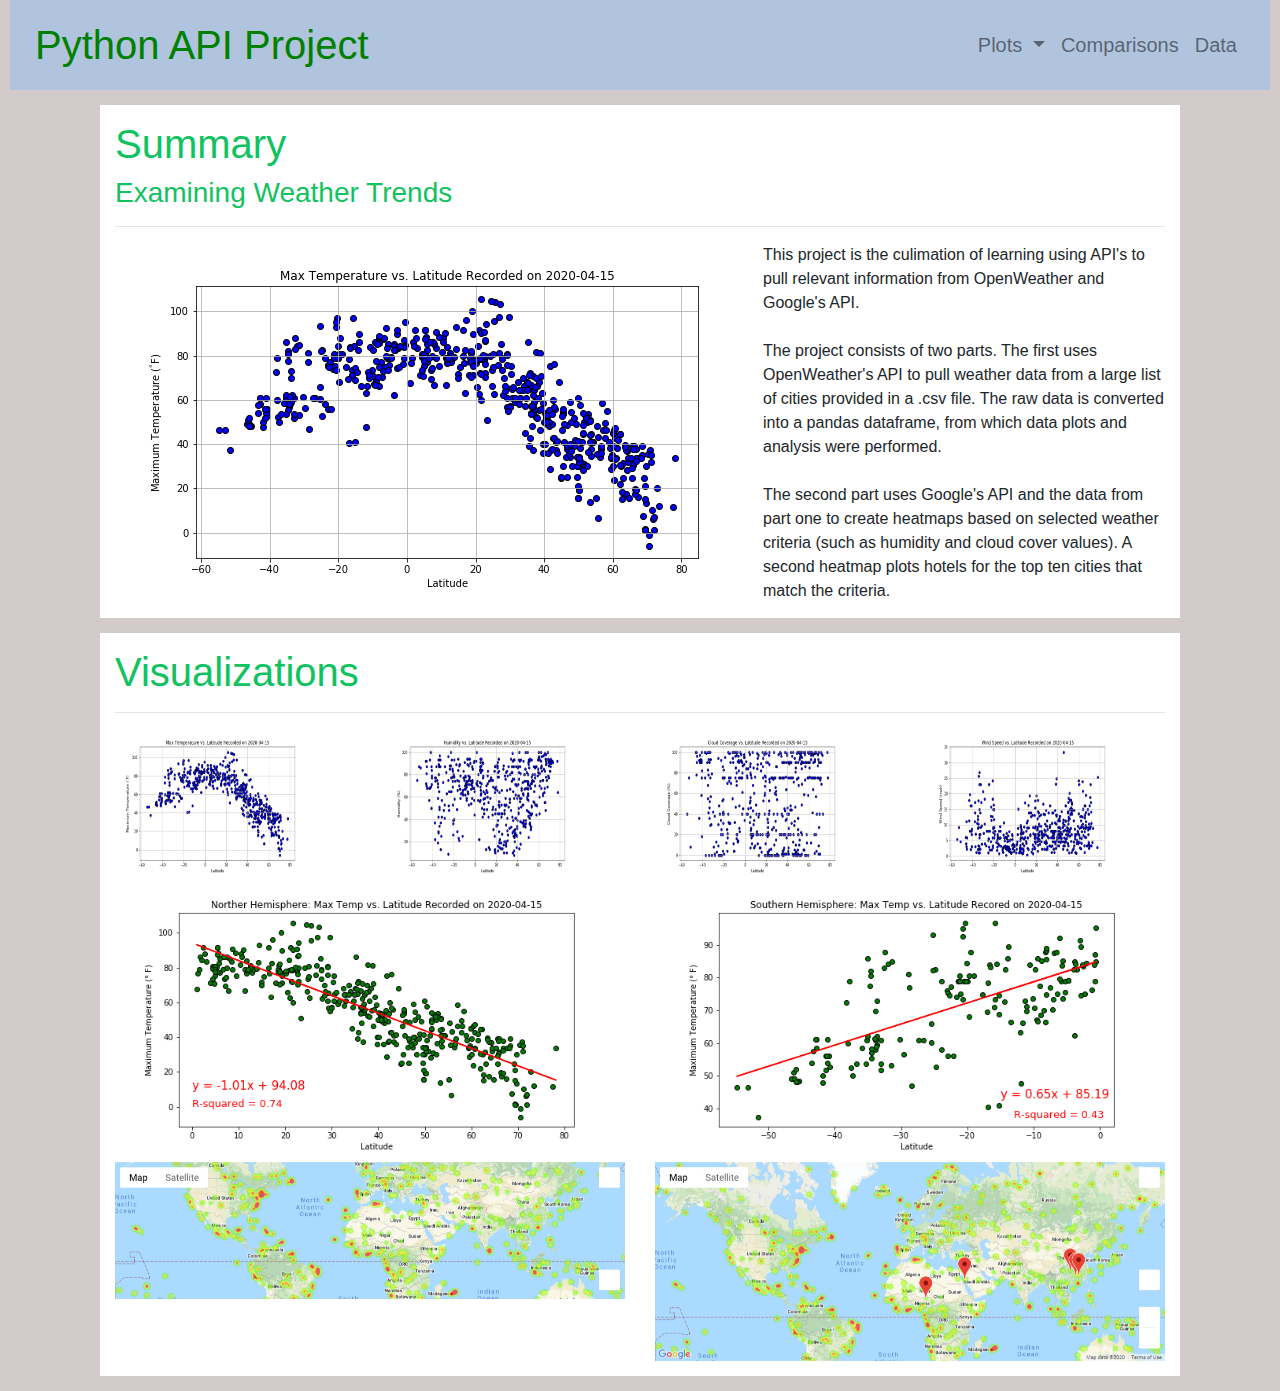
==== index.html @ 6ea59e89 ".io" ====
<!DOCTYPE html>
<html lang="en">
<head>
    <meta charset="UTF-8">
    <meta name="viewport" content="width=device-width, initial-scale=1.0">

    <title>Python API Project</title>

    <!-- Bootstrap CDN -->
    <link rel="stylesheet" href="https://stackpath.bootstrapcdn.com/bootstrap/4.3.1/css/bootstrap.min.css" 
    integrity="sha384-ggOyR0iXCbMQv3Xipma34MD+dH/1fQ784/j6cY/iJTQUOhcWr7x9JvoRxT2MZw1T" crossorigin="anonymous">

    <link rel="stylesheet" href="style.css">
</head>

<body>

  <nav class="navbar navbar-expand-lg navbar-light">
    <div class="container-fluid">
      <a class="navbar-brand" href="index.html" id="logo">Python API Project</a>
      <button class="navbar-toggler" type="button" data-toggle="collapse" data-target="#navbarSupportedContent" 
      aria-controls="navbarSupportedContent" aria-expanded="false" aria-label="Toggle navigation">
        <span class="navbar-toggler-icon"></span>
      </button>
    
      <div class="collapse navbar-collapse" id="navbarSupportedContent">
        <ul class="navbar-nav ml-auto">
          <li class="nav-item dropdown">
            <a class="nav-link dropdown-toggle" href="#" id="navbarDropdown" role="button" data-toggle="dropdown" 
            aria-haspopup="true" aria-expanded="false">
              Plots
            </a>
            <div class="dropdown-menu" aria-labelledby="navbarDropdown">
              <a class="dropdown-item" href="visualizations_1.html">Temperature</a>
              <a class="dropdown-item" href="visualizations_2.html">Humidity</a>
              <a class="dropdown-item" href="visualizations_3.html">Cloud Cover</a>
              <a class="dropdown-item" href="visualizations_4.html">Wind Speed</a>
              <div class="dropdown-divider"></div>
              <a class="dropdown-item" href="visualizations_5.html">Northern Hemisphere Temp vs. Lat</a>
              <a class="dropdown-item" href="visualizations_6.html">Southern Hemisphere Temp vs. Lat</a>
              <a class="dropdown-item" href="visualizations_7.html">Global Heatmap</a>
              <a class="dropdown-item" href="visualizations_8.html">Specific Hotel Locations</a>
            </div>
          </li>
          <li class="nav-item">
            <a class="nav-link" href="comparisons.html">Comparisons</a>
          </li>
          <li class="nav-item">
            <a class="nav-link" href="data.html">Data</a>
          </li>
        </ul>
      </div>
    </div>
  </nav>

  <div class="container">

    <div class="row">
      <div class="col-sm-6 col-md-12">
        <div class="box white">
          <h2>Summary</h2>
          <h3>Examining Weather Trends</h3>
          <hr>
          <img src="Resources\assets\images\lat_vs_temp.png" class = img-fluid 
          alt="Plot of Latitude vs. Temperature" align= left >
          This project is the culimation of learning using API's to pull relevant
          information from OpenWeather and Google's API.
          <br>
          <br>
          The project consists of two parts. The first uses OpenWeather's API to
          pull weather data from a large list of cities provided in a .csv file. 
          The raw data is converted into a pandas dataframe, from which data plots
          and analysis were performed.
          <br><br>
          The second part uses Google's API and the data from part one to create
          heatmaps based on selected weather criteria (such as humidity and 
          cloud cover values). A second heatmap plots hotels for the top ten
          cities that match the criteria.
        </div>
        <div class="box white">
          <h2>Visualizations</h2>
          <hr>
          <div class="row">
            <div class="col-md-3">
              <a href="visualizations_1.html">
                <img src="Resources\assets\images\lat_vs_temp.png" class="img-fluid" 
                alt="Plot of Latitude vs. Temperature" style="width:200px;height:150px;">
              </a>
            </div>
            <div class="col-md-3">
              <a href="visualizations_2.html">
                <img src="Resources\assets\images\lat_vs_humidity.png" class="img-fluid" 
                alt="Plot of Latitude vs. Humidity" style="width:200px;height:150px;">
              </a>
            </div>
            <div class="col-md-3">
              <a href="visualizations_3.html">
                <img src="Resources\assets\images\lat_vs_clouds.png" class="img-fluid" 
                alt="Plot of Latitude vs. Cloud Cover" style="width:200px;height:150px;">
              </a>
            </div>
            <div class="col-md-3">
              <a href="visualizations_4.html">
                <img src="Resources\assets\images\lat_vs_windSpeed.png" class="img-fluid" 
                alt="Plot of Latitude vs. Wind Speed" style="width:200px;height:150px;">
              </a>
            </div>
          </div>
          <div class="row">
            <div class="col-md-6">
              <a href="visualizations_5.html">
                <img src="Resources\assets\images\north_temp_vs_lat.png" class="img-fluid"
                alt="A plot of temperature against latitude in the Northern hemisphere">
              </a>
            </div>
            <div class="col-md-6">
              <a href="visualizations_6.html">
                <img src="Resources\assets\images\south_temp_vs_lat.png" class="img-fluid"
                alt="A plot of temperature against latitude in the Southern hemisphere">
              </a>
            </div>
          </div>
          <div class="row">
            <div class="col-md-6">
              <a href="visualizations_7.html">
                <img src="Resources\assets\images\heat_map.png" class="img-fluid"
                alt="A heat map using specified weather values to find the most comfortable places to vacation">
              </a>
            </div>
            <div class="col-md-6">
              <a href="visualizations_8.html">
                <img src="Resources\assets\images\map_with_icon.png" class="img-fluid"
                alt="Map using weather data and Google API to locate hotels in best vacation spots">
              </a>
            </div>
          </div>
        </div>
      </div>

      <div class="row">
        <div class="col-sm-6 col-md-12">

        </div>
      </div>
    </div>
  </div>

  <script src="https://code.jquery.com/jquery-3.3.1.slim.min.js" 
  integrity="sha384-q8i/X+965DzO0rT7abK41JStQIAqVgRVzpbzo5smXKp4YfRvH+8abtTE1Pi6jizo" crossorigin="anonymous"></script>
  <script src="https://cdnjs.cloudflare.com/ajax/libs/popper.js/1.14.7/umd/popper.min.js" 
  integrity="sha384-UO2eT0CpHqdSJQ6hJty5KVphtPhzWj9WO1clHTMGa3JDZwrnQq4sF86dIHNDz0W1" crossorigin="anonymous"></script>
  <script src="https://stackpath.bootstrapcdn.com/bootstrap/4.3.1/js/bootstrap.min.js" 
  integrity="sha384-JjSmVgyd0p3pXB1rRibZUAYoIIy6OrQ6VrjIEaFf/nJGzIxFDsf4x0xIM+B07jRM" crossorigin="anonymous"></script>
</body>
</html>
---- style.css ----
body {
  background: #d3caca;
  margin-left: 10px;
  margin-right: 10px;
}

.box {
  min-height: 500px;
  padding: 15px;
  margin: 15px;
}

.border {
  border-left: 10px;
}

.white {
  background: white;
}

.navbar {
    padding: 10px;
    background: lightsteelblue;
  }

.navbar-brand {
  color: lightsteelblue;
  font-size: 40px;
}

#logo {
  color: green;
}

.nav-link {
  font-size: 20px;
}

h2 {
  font-size: 40px;
  color: rgb(16, 194, 96);
}

h3 {
  color: rgb(16, 194, 96)
}

.table-responsive {
  width: 100%;
  overflow-x: auto;
  overflow-y: hidden;
  -webkit-overflow-scrolling: touch;
  -ms-overflow-style: -ms-autohiding-scrollbar;
  border: 1px solid #ddd;
  }

.imageNav-photo {
  width: 140px;
  /* Box-model */
  height: 140px;
}
.imageNav-photo:hover {
  /* Visuals */
  opacity: 0.6;
}
.imageNav-photo.active {
  /* Visuals */
  border: 2px solid #4AAAA5;
}
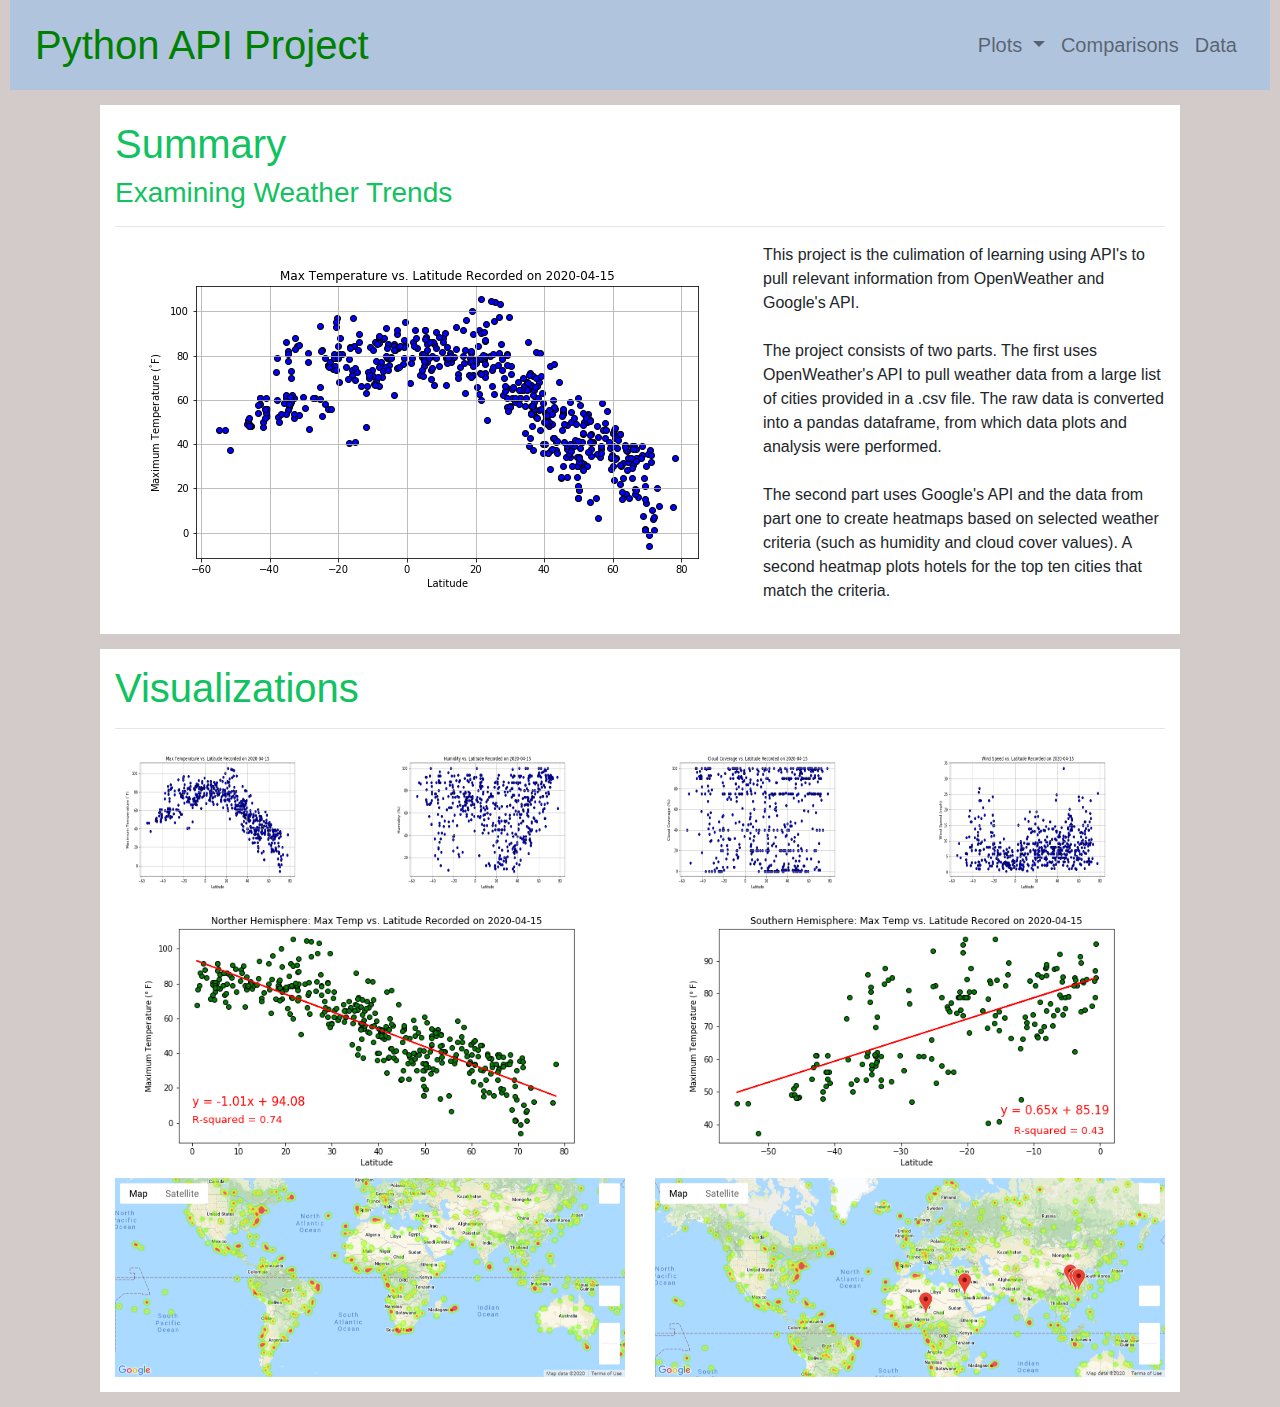
==== commit e8c251db: "Final Revisions" ====
--- a/index.html
+++ b/index.html
@@ -62,7 +62,8 @@
           <h3>Examining Weather Trends</h3>
           <hr>
           <img src="Resources\assets\images\lat_vs_temp.png" class = img-fluid 
-          alt="Plot of Latitude vs. Temperature" align= left >
+          alt="Plot of Latitude vs. Temperature" align= "left" >
+          <p>
           This project is the culimation of learning using API's to pull relevant
           information from OpenWeather and Google's API.
           <br>
@@ -76,6 +77,7 @@
           heatmaps based on selected weather criteria (such as humidity and 
           cloud cover values). A second heatmap plots hotels for the top ten
           cities that match the criteria.
+        </p>
         </div>
         <div class="box white">
           <h2>Visualizations</h2>
